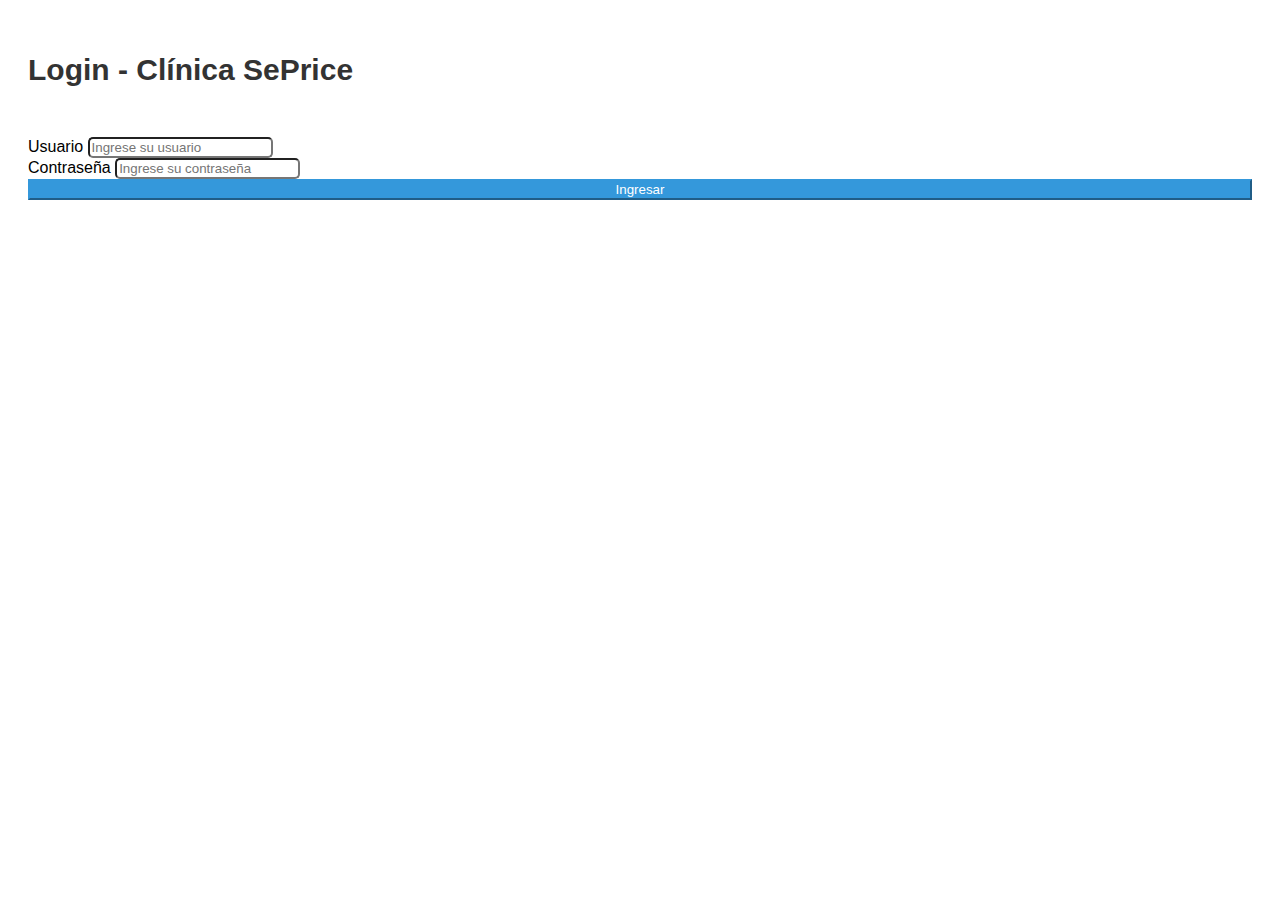
==== index.html @ 80e8143b "interface de usuario en proceso" ====
<!DOCTYPE html>
<html lang="es">
<head>
    <meta charset="UTF-8">
    <meta name="viewport" content="width=device-width, initial-scale=1.0">
    <title>Login - Clínica SePrice</title>
    <link rel="stylesheet" href="bootstrap/bootstrap.min.css">
    <link rel="stylesheet" href="css/styles.css">
</head>
<body>
    <div class="container d-flex justify-content-center">
        <div class="login-container">
            <h2 class="text-center">Login - Clínica SePrice</h2>
            <form>
                <div class="mb-3">
                    <label for="username" class="form-label">Usuario</label>
                    <input type="text" class="form-control" id="username" placeholder="Ingrese su usuario">
                </div>
                <div class="mb-3">
                    <label for="password" class="form-label">Contraseña</label>
                    <input type="password" class="form-control" id="password" placeholder="Ingrese su contraseña">
                </div>
                <button type="submit" class="btn btn-primary w-100">Ingresar</button>
            </form>
        </div>
    </div>
    <script src="bootstrap/bootstrap.bundle.min.js"></script>
</body>
</html>
---- css/styles.css ----
body {
    font-family: 'Montserrat', sans-serif;
}

.navbar-custom {
    background-color: #3498db; /* Color personalizado para el navbar */
}

.nav-item:hover {
    background-color: #2973a5; /* Color más oscuro en hover */
    border-color: #3498db;
}

.btn-custom {
    background-color: #3498db; /* Color personalizado para los botones */
    border-color: #3498db;
    color: white;
}

.btn-custom:hover {
    background-color: #2973a5; /* Color más oscuro en hover */
    border-color: #3498db;
}

.hero-section h1 {
    padding: 30px;
    font-size: 55px;
    font-style: italic;
    font-weight: 400;
    background-color: rgba(60, 60, 63, 0.2);
    border-radius: 55px;
}

.container {
    padding: 20px;
    border-radius: 8px;
    
}

.card {
    border: none;
    box-shadow: 0px 20px 20px -1px #2973a5;
}

.text-center {
    padding-bottom: 30px;
    font-size: 30px;
    font-weight: bold;
}

.hero-section {
    background-image: url('../img/doctores.jpeg');
    background-size: cover;
    background-position: center;
    background-repeat: no-repeat;
    height: 300px;
    display: flex;
    align-items: end;
    justify-content: center;
    color: rgb(249, 249, 250);
    letter-spacing: 1px;
}
.container-sec{
    
        max-width: 900px;
        margin: 0 auto;
        background-color: #f8f9fa;
        padding: 20px;
        border-radius: 10px;
        box-shadow: 0 4px 8px rgba(0, 0, 0, 0.1);
    
}


h2 {
    font-family: 'Montserrat', sans-serif;
    font-weight: 700;
    color: #333;
    margin-bottom: 20px;
}

.form-control {
    border-radius: 5px;
}

.btn-primary {
    
    width: 100%;
    background-color: #3498db; /* Color personalizado para los botones */
    border-color: #3498db;
    color: white;
}

.btn_primary:hover {
    background-color: #2973a5; /* Color más oscuro en hover */
    border-color: #3498db;
}
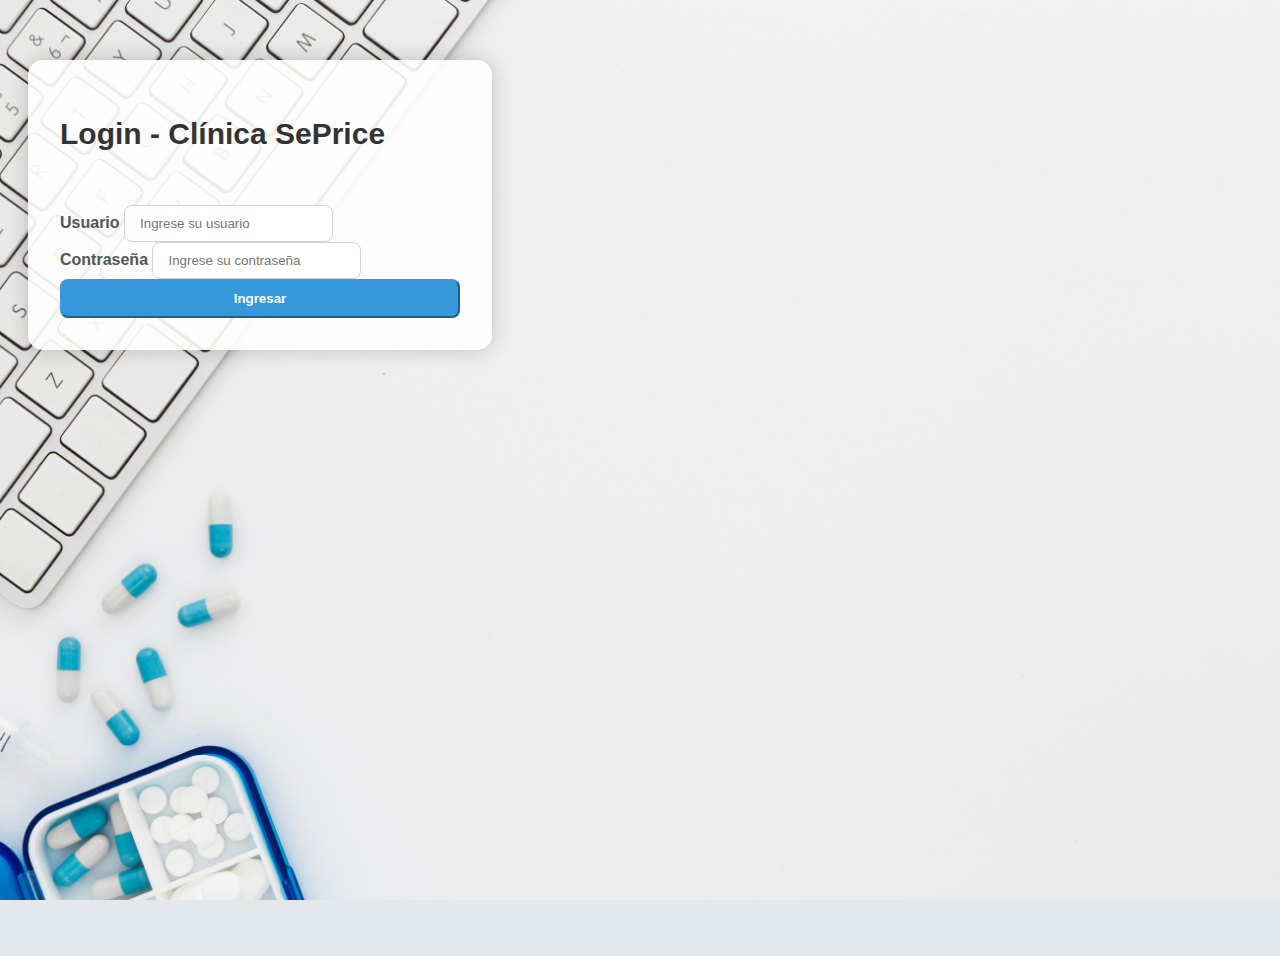
==== commit 486782da: "probando estilos. hay que acomodar el login" ====
--- a/index.html
+++ b/index.html
@@ -6,11 +6,61 @@
     <title>Login - Clínica SePrice</title>
     <link rel="stylesheet" href="bootstrap/bootstrap.min.css">
     <link rel="stylesheet" href="css/styles.css">
+    <style>
+        body {
+            background-image: url('img/fondodos.jpg');
+            background-size: cover;
+            background-position: center;
+            background-attachment: fixed;
+            min-height: 100vh;
+            font-family: 'Arial', sans-serif;
+        }
+        .login-container {
+            background-color: rgba(255, 255, 255, 0.9);
+            padding: 2rem;
+            border-radius: 15px;
+            box-shadow: 0 0 20px rgba(0, 0, 0, 0.2);
+            margin-top: 2rem;
+            max-width: 400px;
+            width: 100%;
+        }
+        .login-container h2 {
+            color: #333;
+            margin-bottom: 1.5rem;
+            font-weight: bold;
+        }
+        .form-label {
+            font-weight: 600;
+            color: #555;
+        }
+        .form-control {
+            border-radius: 8px;
+            border: 1px solid #ced4da;
+            padding: 10px 15px;
+        }
+        .form-control:focus {
+            border-color: #3498db;
+            box-shadow: 0 0 0 0.2rem rgba(52, 152, 219, 0.25);
+        }
+        .btn-primary {
+            background-color: #3498db;
+            border-color: #3498db;
+            border-radius: 8px;
+            padding: 10px 20px;
+            font-weight: 600;
+            transition: all 0.3s ease;
+        }
+        .btn-primary:hover, .btn-primary:focus {
+            background-color: #2973a5;
+            border-color: #2973a5;
+            box-shadow: 0 0 0 0.2rem rgba(41, 115, 165, 0.25);
+        }
+    </style>
 </head>
 <body>
-    <div class="container d-flex justify-content-center">
+    <div class="container d-flex justify-content-center align-items-center" style="min-height: 100vh;">
         <div class="login-container">
-            <h2 class="text-center">Login - Clínica SePrice</h2>
+            <h2 class="text-center mb-4">Login - Clínica SePrice</h2>
             <form>
                 <div class="mb-3">
                     <label for="username" class="form-label">Usuario</label>
@@ -26,4 +76,4 @@
     </div>
     <script src="bootstrap/bootstrap.bundle.min.js"></script>
 </body>
-</html>
+</html>--- a/css/styles.css
+++ b/css/styles.css
@@ -1,5 +1,6 @@
 body {
     font-family: 'Montserrat', sans-serif;
+    background-color: #e2e8eb;
 }
 
 .navbar-custom {
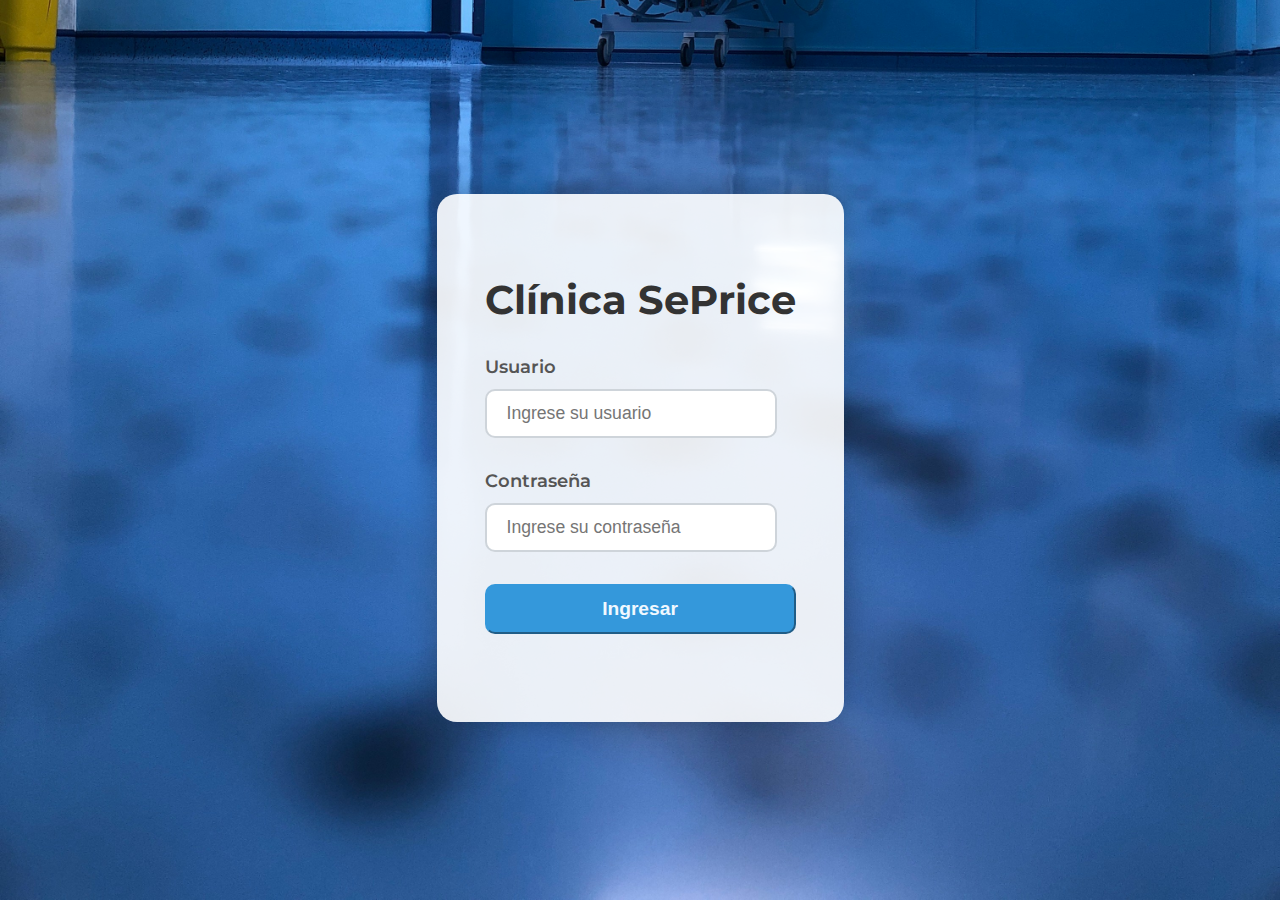
==== commit 97337232: "estilos nuevos login" ====
--- a/index.html
+++ b/index.html
@@ -5,38 +5,53 @@
     <meta name="viewport" content="width=device-width, initial-scale=1.0">
     <title>Login - Clínica SePrice</title>
     <link rel="stylesheet" href="bootstrap/bootstrap.min.css">
-    <link rel="stylesheet" href="css/styles.css">
+    <link href="https://fonts.googleapis.com/css2?family=Montserrat:wght@400;500;700&display=swap" rel="stylesheet">
     <style>
         body {
-            background-image: url('img/fondodos.jpg');
+            background-image: url('img/fondo1.jpg');
             background-size: cover;
-            background-position: center;
+            background-position: bottom;
             background-attachment: fixed;
             min-height: 100vh;
-            font-family: 'Arial', sans-serif;
+            font-family: 'Montserrat', sans-serif;
+            color: #5a5757;
+            display: flex;
+            align-items: center;
+            justify-content: center;
+        }
+        .container {
+            display: flex;
+            justify-content: center;
+            align-items: center;
+            height: 100vh;
         }
         .login-container {
             background-color: rgba(255, 255, 255, 0.9);
-            padding: 2rem;
-            border-radius: 15px;
-            box-shadow: 0 0 20px rgba(0, 0, 0, 0.2);
-            margin-top: 2rem;
-            max-width: 400px;
+            padding: 3rem;
+            border-radius: 20px;
+            box-shadow: 0 0 30px rgba(0, 0, 0, 0.3);
             width: 100%;
+            max-width: 500px;
         }
         .login-container h2 {
             color: #333;
-            margin-bottom: 1.5rem;
+            margin-bottom: 2rem;
             font-weight: bold;
+            font-size: 2.5rem;
         }
         .form-label {
             font-weight: 600;
             color: #555;
+            display: block;
+            margin-bottom: 0.75rem;
+            font-size: 1.1rem;
         }
         .form-control {
-            border-radius: 8px;
-            border: 1px solid #ced4da;
-            padding: 10px 15px;
+            border-radius: 10px;
+            border: 2px solid #ced4da;
+            padding: 12px 20px;
+            width: 80%;
+            font-size: 1.1rem;
         }
         .form-control:focus {
             border-color: #3498db;
@@ -45,32 +60,43 @@
         .btn-primary {
             background-color: #3498db;
             border-color: #3498db;
-            border-radius: 8px;
-            padding: 10px 20px;
+            border-radius: 10px;
+            padding: 12px 24px;
+            font-size: 1.2rem;
             font-weight: 600;
+            color: aliceblue;
             transition: all 0.3s ease;
+            width: 100%;
         }
         .btn-primary:hover, .btn-primary:focus {
             background-color: #2973a5;
             border-color: #2973a5;
             box-shadow: 0 0 0 0.2rem rgba(41, 115, 165, 0.25);
         }
+        .form-group {
+            margin-bottom: 2rem;
+        }
+        .form-group:last-of-type {
+            margin-bottom: 2.5rem;
+        }
     </style>
 </head>
 <body>
-    <div class="container d-flex justify-content-center align-items-center" style="min-height: 100vh;">
+    <div class="container">
         <div class="login-container">
-            <h2 class="text-center mb-4">Login - Clínica SePrice</h2>
+            <h2 class="text-center mb-4">Clínica SePrice</h2>
             <form>
-                <div class="mb-3">
+                <div class="form-group">
                     <label for="username" class="form-label">Usuario</label>
                     <input type="text" class="form-control" id="username" placeholder="Ingrese su usuario">
                 </div>
-                <div class="mb-3">
+                <div class="form-group">
                     <label for="password" class="form-label">Contraseña</label>
                     <input type="password" class="form-control" id="password" placeholder="Ingrese su contraseña">
                 </div>
-                <button type="submit" class="btn btn-primary w-100">Ingresar</button>
+                <div class="form-group">
+                    <button type="submit" class="btn btn-primary">Ingresar</button>
+                </div>
             </form>
         </div>
     </div>
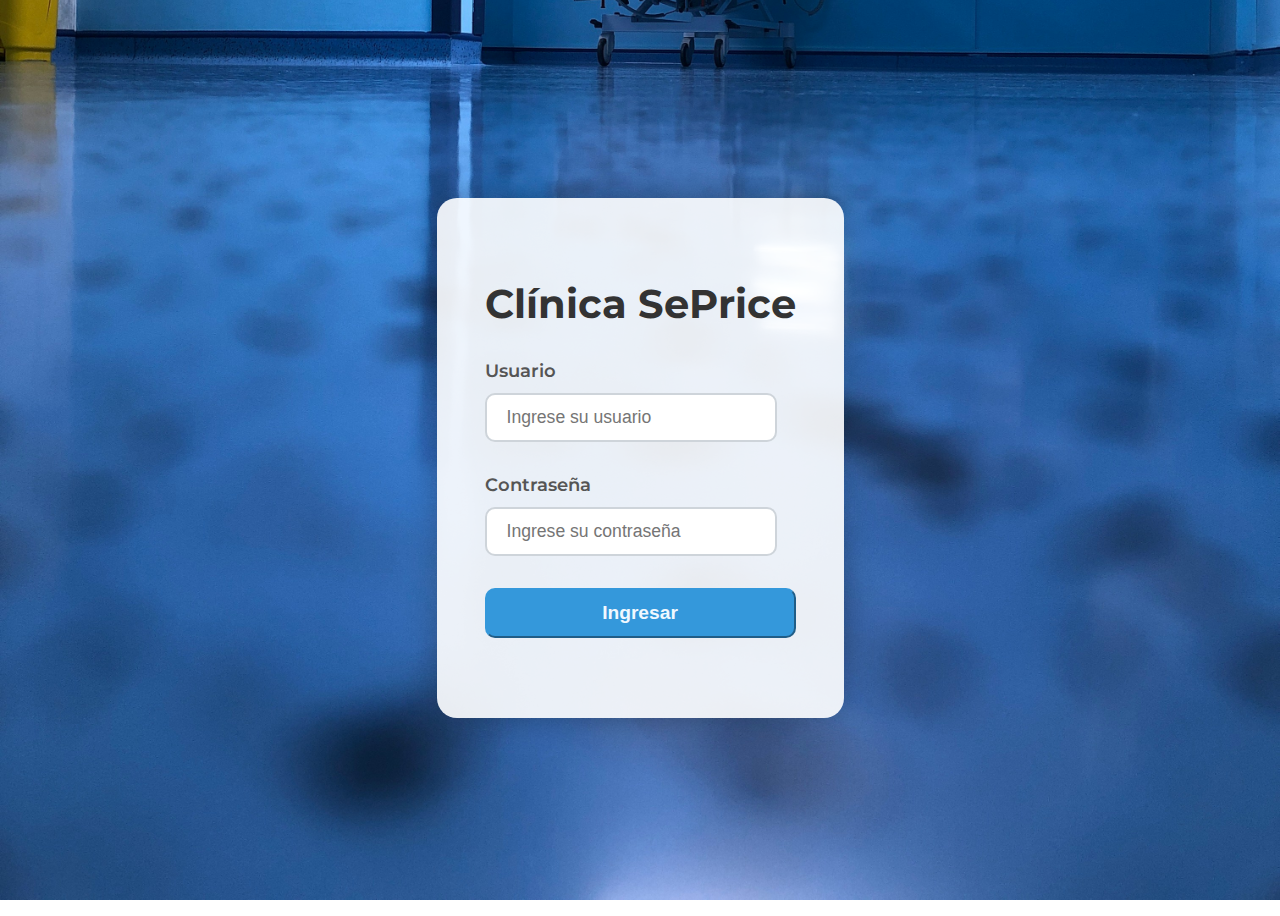
==== commit b6b9d1c5: "c" ====
--- a/index.html
+++ b/index.html
@@ -79,27 +79,53 @@
         .form-group:last-of-type {
             margin-bottom: 2.5rem;
         }
+        .error-message {
+            color: #dc3545;
+            margin-top: 1rem;
+            text-align: center;
+            font-weight: 500;
+        }
     </style>
 </head>
 <body>
     <div class="container">
         <div class="login-container">
             <h2 class="text-center mb-4">Clínica SePrice</h2>
-            <form>
+            <form id="loginForm">
                 <div class="form-group">
                     <label for="username" class="form-label">Usuario</label>
-                    <input type="text" class="form-control" id="username" placeholder="Ingrese su usuario">
+                    <input type="text" class="form-control" id="username" placeholder="Ingrese su usuario" required>
                 </div>
                 <div class="form-group">
                     <label for="password" class="form-label">Contraseña</label>
-                    <input type="password" class="form-control" id="password" placeholder="Ingrese su contraseña">
+                    <input type="password" class="form-control" id="password" placeholder="Ingrese su contraseña" required>
                 </div>
                 <div class="form-group">
                     <button type="submit" class="btn btn-primary">Ingresar</button>
+                </div>
+                <div id="errorMessage" class="error-message" style="display: none;">
+                    Usuario o contraseña incorrectos. Por favor, intente nuevamente.
                 </div>
             </form>
         </div>
     </div>
     <script src="bootstrap/bootstrap.bundle.min.js"></script>
+    <script>
+        document.getElementById('loginForm').addEventListener('submit', function(e) {
+            e.preventDefault();
+            
+            const username = document.getElementById('username').value;
+            const password = document.getElementById('password').value;
+            
+            
+            if (username === 'admin' && password === 'password123') {
+                
+                window.location.href = 'gestion-estudios.html';
+            } else {
+                
+                document.getElementById('errorMessage').style.display = 'block';
+            }
+        });
+    </script>
 </body>
 </html>